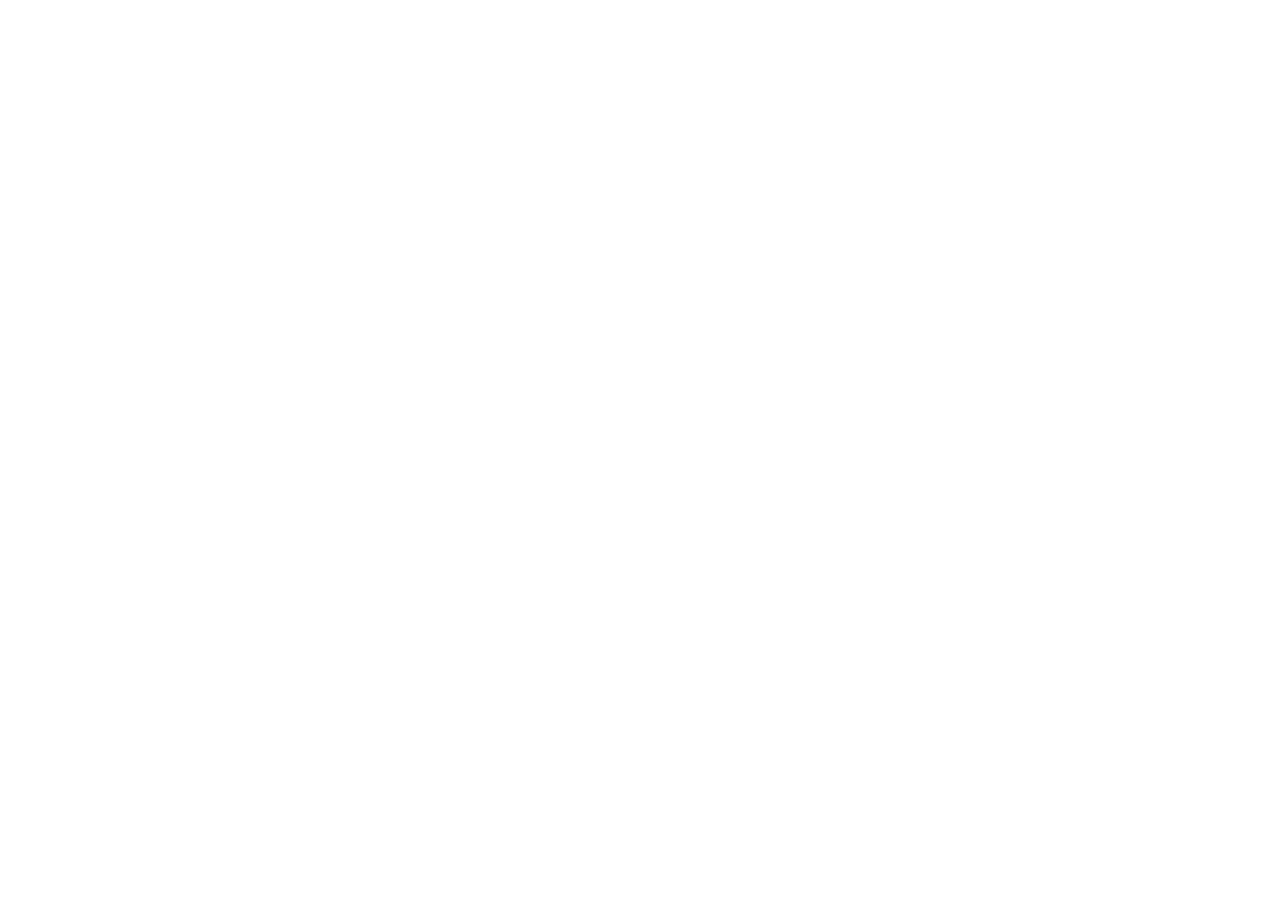
==== checkout.html @ 5972870c "third" ====
<!DOCTYPE html>
<html lang="en">
<head>
    <meta charset="UTF-8">
    <meta name="viewport" content="width=device-width, initial-scale=1.0">
    <title>checkout | Gedgets-Zone</title>
    <link rel="stylesheet" href="css/checkout.css">
    <link rel="icon" href="img/icon.png">

    <link rel="stylesheet" href="webfonts/stylesheet.css" />

    <link rel="stylesheet" href="fonts/remixicon.css">
</head>
<body>




    </body>
    </html>
---- webfonts/stylesheet.css ----
@font-face {
    font-family: 'Figtree';
    src: url('Figtree-Black.woff2') format('woff2'),
        url('Figtree-Black.woff') format('woff');
    font-weight: 900;
    font-style: normal;
    font-display: swap;
}

@font-face {
    font-family: 'Figtree';
    src: url('Figtree-LightItalic.woff2') format('woff2'),
        url('Figtree-LightItalic.woff') format('woff');
    font-weight: 300;
    font-style: italic;
    font-display: swap;
}

@font-face {
    font-family: 'Figtree';
    src: url('Figtree-SemiBoldItalic.woff2') format('woff2'),
        url('Figtree-SemiBoldItalic.woff') format('woff');
    font-weight: 600;
    font-style: italic;
    font-display: swap;
}

@font-face {
    font-family: 'Figtree';
    src: url('Figtree-Italic.woff2') format('woff2'),
        url('Figtree-Italic.woff') format('woff');
    font-weight: normal;
    font-style: italic;
    font-display: swap;
}

@font-face {
    font-family: 'Figtree';
    src: url('Figtree-ExtraBold.woff2') format('woff2'),
        url('Figtree-ExtraBold.woff') format('woff');
    font-weight: bold;
    font-style: normal;
    font-display: swap;
}

@font-face {
    font-family: 'Figtree';
    src: url('Figtree-MediumItalic.woff2') format('woff2'),
        url('Figtree-MediumItalic.woff') format('woff');
    font-weight: 500;
    font-style: italic;
    font-display: swap;
}

@font-face {
    font-family: 'Figtree';
    src: url('Figtree-Light.woff2') format('woff2'),
        url('Figtree-Light.woff') format('woff');
    font-weight: 300;
    font-style: normal;
    font-display: swap;
}

@font-face {
    font-family: 'Figtree';
    src: url('Figtree-Regular.woff2') format('woff2'),
        url('Figtree-Regular.woff') format('woff');
    font-weight: normal;
    font-style: normal;
    font-display: swap;
}

@font-face {
    font-family: 'Figtree';
    src: url('Figtree-BlackItalic.woff2') format('woff2'),
        url('Figtree-BlackItalic.woff') format('woff');
    font-weight: 900;
    font-style: italic;
    font-display: swap;
}

@font-face {
    font-family: 'Figtree';
    src: url('Figtree-Light.woff2') format('woff2'),
        url('Figtree-Light.woff') format('woff');
    font-weight: 300;
    font-style: normal;
    font-display: swap;
}

@font-face {
    font-family: 'Figtree';
    src: url('Figtree-BoldItalic.woff2') format('woff2'),
        url('Figtree-BoldItalic.woff') format('woff');
    font-weight: bold;
    font-style: italic;
    font-display: swap;
}

@font-face {
    font-family: 'Figtree';
    src: url('Figtree-Medium.woff2') format('woff2'),
        url('Figtree-Medium.woff') format('woff');
    font-weight: 500;
    font-style: normal;
    font-display: swap;
}

@font-face {
    font-family: 'Figtree';
    src: url('Figtree-Bold.woff2') format('woff2'),
        url('Figtree-Bold.woff') format('woff');
    font-weight: bold;
    font-style: normal;
    font-display: swap;
}

@font-face {
    font-family: 'Figtree';
    src: url('Figtree-LightItalic.woff2') format('woff2'),
        url('Figtree-LightItalic.woff') format('woff');
    font-weight: 300;
    font-style: italic;
    font-display: swap;
}

@font-face {
    font-family: 'Figtree';
    src: url('Figtree-SemiBold.woff2') format('woff2'),
        url('Figtree-SemiBold.woff') format('woff');
    font-weight: 600;
    font-style: normal;
    font-display: swap;
}

@font-face {
    font-family: 'Figtree';
    src: url('Figtree-ExtraBoldItalic.woff2') format('woff2'),
        url('Figtree-ExtraBoldItalic.woff') format('woff');
    font-weight: bold;
    font-style: italic;
    font-display: swap;
}

@font-face {
    font-family: 'Inter';
    src: url('Inter-Italic.woff2') format('woff2'),
        url('Inter-Italic.woff') format('woff');
    font-weight: normal;
    font-style: italic;
    font-display: swap;
}

@font-face {
    font-family: 'Inter';
    src: url('Inter-Regular.woff2') format('woff2'),
        url('Inter-Regular.woff') format('woff');
    font-weight: normal;
    font-style: normal;
    font-display: swap;
}

@font-face {
    font-family: 'Inter 18pt';
    src: url('Inter18pt-BoldItalic.woff2') format('woff2'),
        url('Inter18pt-BoldItalic.woff') format('woff');
    font-weight: bold;
    font-style: italic;
    font-display: swap;
}

@font-face {
    font-family: 'Inter 18pt';
    src: url('Inter18pt-Bold.woff2') format('woff2'),
        url('Inter18pt-Bold.woff') format('woff');
    font-weight: bold;
    font-style: normal;
    font-display: swap;
}

@font-face {
    font-family: 'Inter 18pt';
    src: url('Inter18pt-Black.woff2') format('woff2'),
        url('Inter18pt-Black.woff') format('woff');
    font-weight: 900;
    font-style: normal;
    font-display: swap;
}

@font-face {
    font-family: 'Inter 18pt';
    src: url('Inter18pt-ExtraBold.woff2') format('woff2'),
        url('Inter18pt-ExtraBold.woff') format('woff');
    font-weight: bold;
    font-style: normal;
    font-display: swap;
}

@font-face {
    font-family: 'Inter 18pt';
    src: url('Inter18pt-BlackItalic.woff2') format('woff2'),
        url('Inter18pt-BlackItalic.woff') format('woff');
    font-weight: 900;
    font-style: italic;
    font-display: swap;
}

@font-face {
    font-family: 'Inter 18pt';
    src: url('Inter18pt-ExtraLightItalic.woff2') format('woff2'),
        url('Inter18pt-ExtraLightItalic.woff') format('woff');
    font-weight: 200;
    font-style: italic;
    font-display: swap;
}

@font-face {
    font-family: 'Inter 18pt';
    src: url('Inter18pt-ExtraBoldItalic.woff2') format('woff2'),
        url('Inter18pt-ExtraBoldItalic.woff') format('woff');
    font-weight: bold;
    font-style: italic;
    font-display: swap;
}

@font-face {
    font-family: 'Inter 18pt';
    src: url('Inter18pt-ExtraLight.woff2') format('woff2'),
        url('Inter18pt-ExtraLight.woff') format('woff');
    font-weight: 200;
    font-style: normal;
    font-display: swap;
}

@font-face {
    font-family: 'Inter 18pt';
    src: url('Inter18pt-Italic.woff2') format('woff2'),
        url('Inter18pt-Italic.woff') format('woff');
    font-weight: normal;
    font-style: italic;
    font-display: swap;
}

@font-face {
    font-family: 'Inter 18pt';
    src: url('Inter18pt-LightItalic.woff2') format('woff2'),
        url('Inter18pt-LightItalic.woff') format('woff');
    font-weight: 300;
    font-style: italic;
    font-display: swap;
}

@font-face {
    font-family: 'Inter 18pt';
    src: url('Inter18pt-Light.woff2') format('woff2'),
        url('Inter18pt-Light.woff') format('woff');
    font-weight: 300;
    font-style: normal;
    font-display: swap;
}

@font-face {
    font-family: 'Inter 18pt';
    src: url('Inter18pt-Medium.woff2') format('woff2'),
        url('Inter18pt-Medium.woff') format('woff');
    font-weight: 500;
    font-style: normal;
    font-display: swap;
}
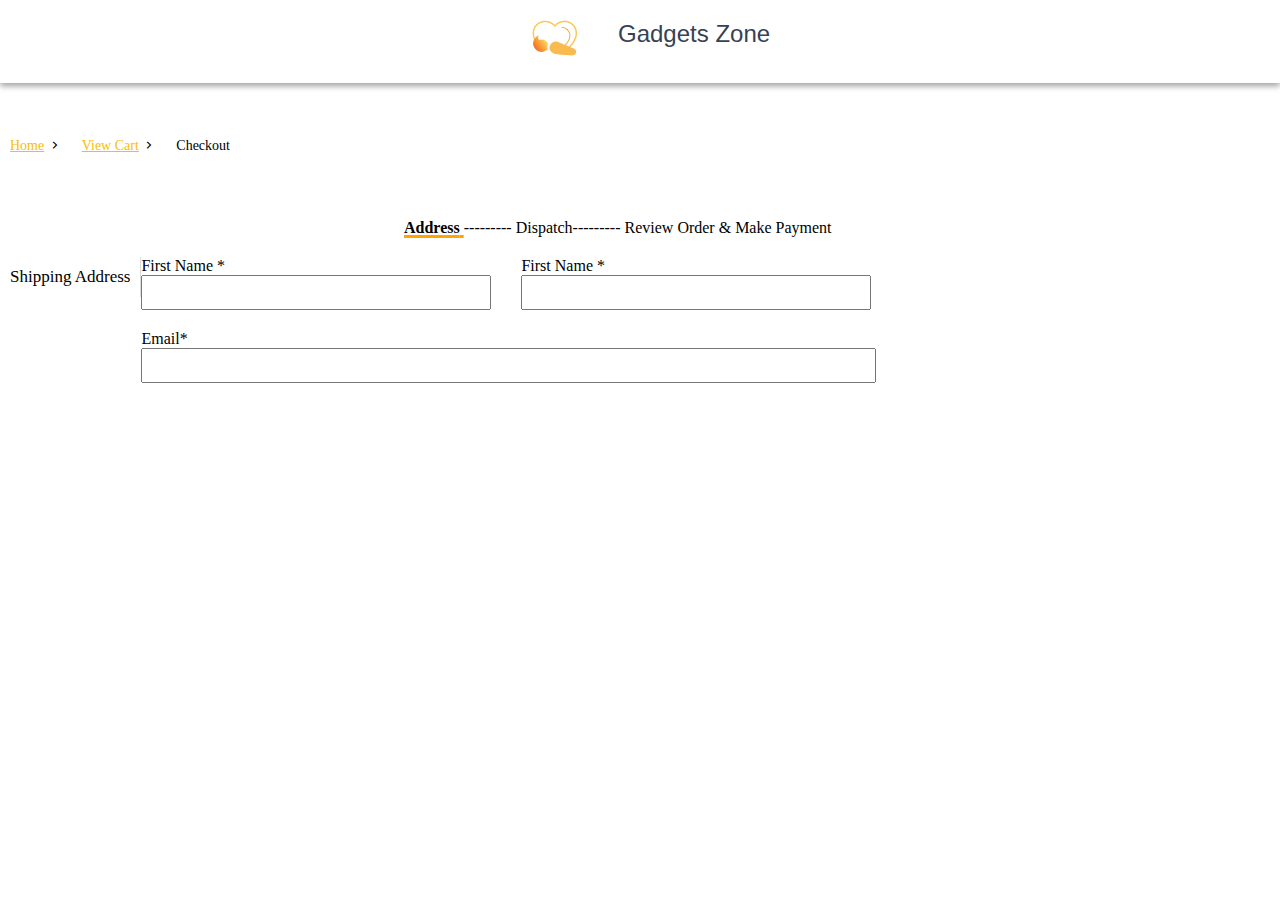
==== commit 96fa60ba: "four" ====
--- a/checkout.html
+++ b/checkout.html
@@ -12,6 +12,78 @@
     <link rel="stylesheet" href="fonts/remixicon.css">
 </head>
 <body>
+    <!-- header section started -->
+
+    <header>
+        <div class="navbar">
+            <div class="logo">
+                <img src="imgs/logo.png" alt="">
+            </div>
+            <div class="text">
+                Gadgets Zone
+            </div>
+        </div>
+
+    </header>
+
+    <!-- menu section started -->
+     <section>
+        <div class="container-menu">
+            <div class="menu">
+                <a href="index.html" target="_black" class="t-color">Home</a>
+                <i class="ri-arrow-right-s-line"></i>
+            </div>
+            <div class="menu">
+                <a href="cart.html" target="_black"  class="t-color">View Cart</a>
+                <i class="ri-arrow-right-s-line"></i>
+            </div>
+            <div class="menu">
+                <a>Checkout</a>
+            </div>
+        </div>
+     </section>
+<!-- traking section -->
+ <section>
+       <div class="container-track">
+           <div class="track">
+               <u><b><a class="black">Address</a> </b></u> ---------
+               <a>Dispatch</a>---------
+               <a>Review Order & Make Payment</a>
+           </div>
+
+</div>
+</section>
+
+<!-- information section started -->
+ <section>
+    <div class="container-info">
+        <div class="shipping">
+            <p>Shipping Address</p>
+        </div>
+        <form>
+            <div class="main-box">
+                <div class="sub-box">
+                    <label>First Name *</label>
+                    <br />
+                    <input type="name" />
+                </div>
+                <div class="sub-box">
+                    <label>First Name *</label>
+                    <br />
+                    <input type="name" />
+                </div>
+                </div>
+                <div class="main-box">
+                    <div class="box-email">
+                        <label>Email*</label>
+                        <br />
+                        <input class="mail" type="Email" />
+                    </div>
+                </div>
+
+        </form>
+    </div>
+ </section>
 
 
 
--- a/css/checkout.css
+++ b/css/checkout.css
@@ -0,0 +1,118 @@
+*{
+    box-sizing: border-box;
+    margin: 0;
+    padding: 0;
+
+}
+
+.navbar{
+    width: 100%;
+    display: flex;
+    flex-wrap: wrap;
+    box-shadow: rgba(0, 0, 0, 0.16) 0px 3px 6px, rgba(0, 0, 0, 0.23) 0px 3px 6px;
+}
+
+.logo{
+    margin-left: 40%;
+    padding: 20px;
+    font-size: 30px;
+}
+
+.text{
+   
+    font-family: 'Nunito',sans-serif;
+    font-size: 24px;
+    padding: 20px;
+    color: #364253;
+}
+
+.container-menu{
+    max-width:1320px;
+    margin:auto;
+    display:flex;
+    flex-wrap:wrap;
+}
+.menu{
+    display: inline-block;
+    padding: 10px;
+    margin-top: 45px;
+    font-family: "Source Sans Pro";
+    font-size: 14px;
+    /* border: solid #636f7c; */
+}
+.t-color{
+    color: #FDBD00;
+
+}
+.container-track{
+    max-width: 1320px;
+    margin: auto;
+    display: flex;
+    flex-wrap: wrap;
+}
+
+.black{
+    font-family: "Roboto Slab", serif;
+
+}
+u{
+    text-decoration-color: orange;
+   text-decoration-thickness: 3px;
+
+}
+.track{
+    font-family: "Roboto Slab", serif;
+    margin-top: 35px;
+    padding: 20px;
+    margin-left: 30%;
+
+}
+.container-info{
+    max-width:1320px;
+    margin:auto;
+    display: flex;
+    flex-wrap: wrap;
+
+}
+   .shipping{
+
+    border-right: 1px solid gainsboro;
+    height: 100%;
+    max-width:800px;
+    padding: 10px;
+    margin-bottom: 70px;
+    font-family: "Source Sans Pro";
+    font-size: 17px;
+   }
+   .shipping label{
+    padding-bottom:10px
+}
+.main-box{
+   
+    display: flex;
+    flex-wrap: wrap ;
+    padding-bottom: 20px;
+}
+
+.sub-box{
+    display:inline-block;
+    display: flex;
+    flex-wrap: wrap;
+    max-width: 380px;
+}
+input{
+    width: 350px;
+    height: 35px;
+    display: flex;
+    flex-wrap: wrap;
+}
+.box-mail{
+   
+    margin-top: 15px;
+    
+}
+
+.mail{
+    width: 735px;
+    height: 35px;
+}
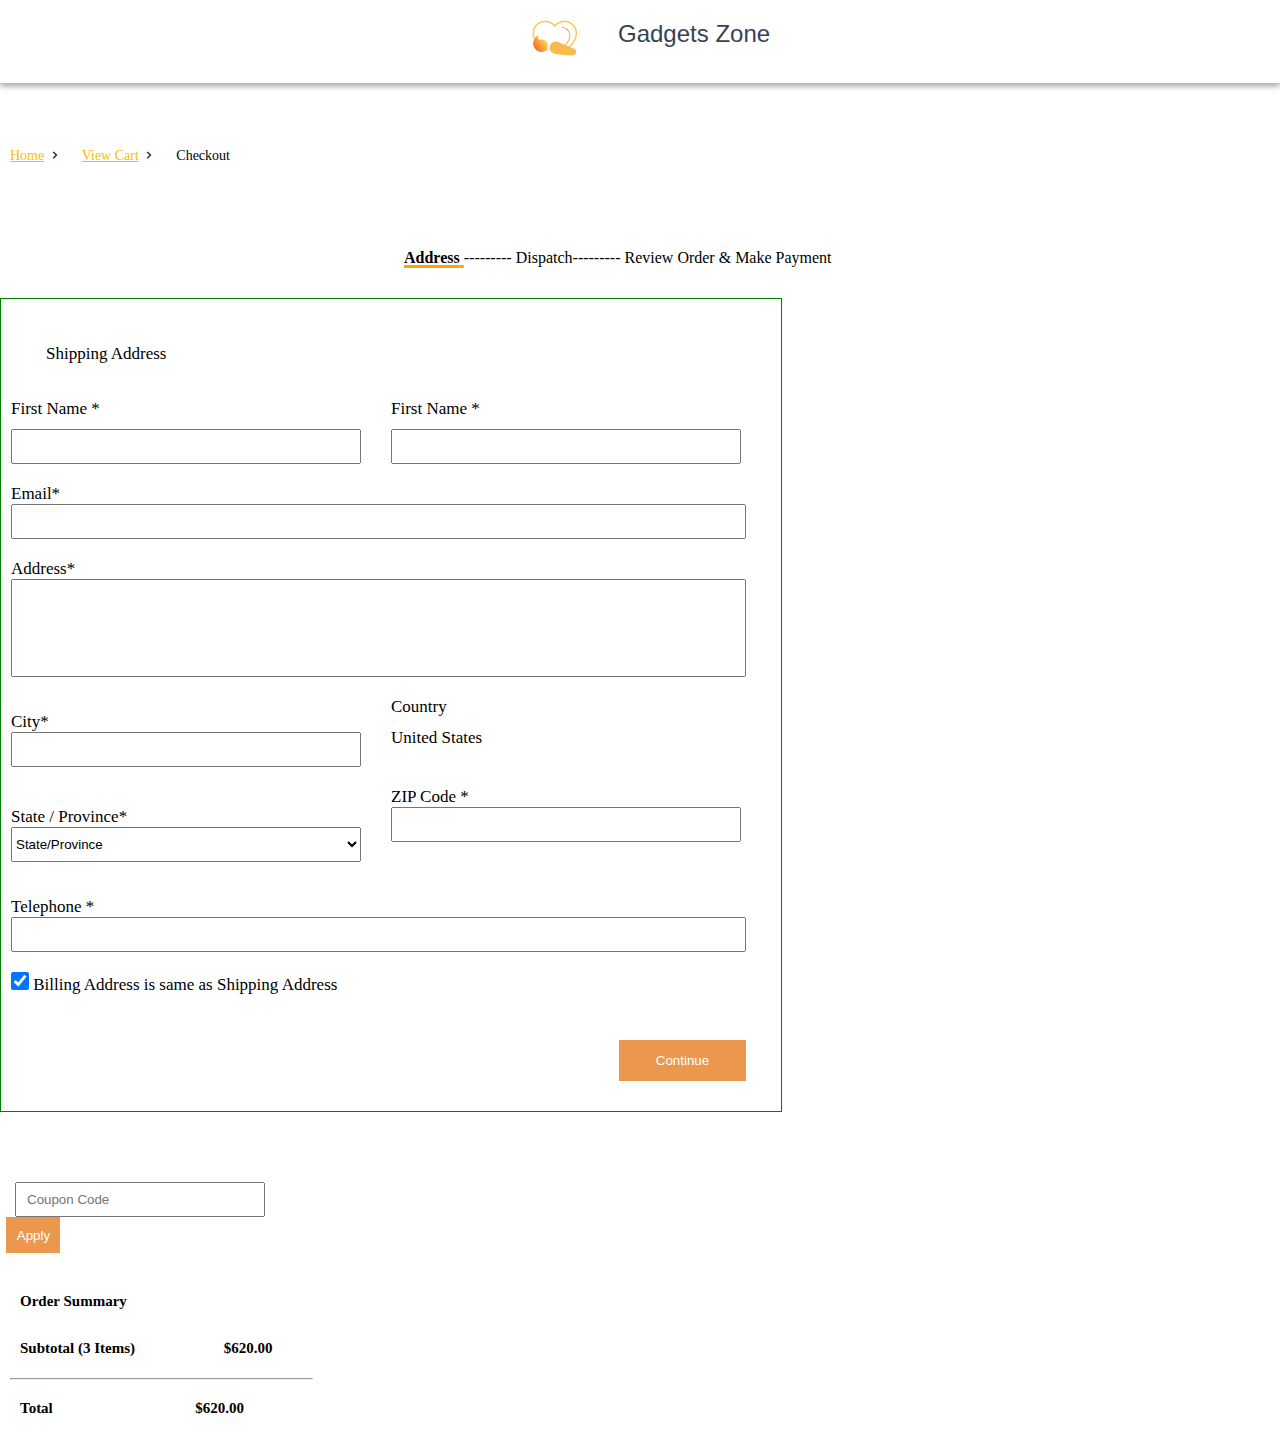
==== commit 302f2df7: "five" ====
--- a/checkout.html
+++ b/checkout.html
@@ -59,7 +59,7 @@
     <div class="container-info">
         <div class="shipping">
             <p>Shipping Address</p>
-        </div>
+        <div>
         <form>
             <div class="main-box">
                 <div class="sub-box">
@@ -80,9 +80,106 @@
                         <input class="mail" type="Email" />
                     </div>
                 </div>
+                <div class="main-box">
+                    <div class="box-address">
+                        <label>Address*</label>
+                        <br />
+                        <input class="address" type="Email" />
+                    </div>
+                </div>
+
+                <div class="main-box">
+                    <div class="box-city">
+                        <label>City*</label>
+                        <br />
+                        <input type="name" />
+                    </div>
+                    <div class="box-cty">
+                        <label>Country</label>
+                        <br />
+                        <a>United States</a>
+
+                    </div>
+                </div>
+                <div class="main-box">
+
+                    <div class="box-state">
+                        <label>State / Province*</label>
+                        <br />
+                        <select class="input">
+                            <option>State/Province</option>
+                            <option>California</option>
+                            <option>Florida</option>
+                            <option>Georgia</option>
+                            <option>New Maxico</option>
+                            <option>New York</option>
+                            <option>North Carolina </option>
+                        </select>
+                    </div>
+
+                    <div class="box-code">
+                        <label> ZIP Code *</label>
+                        <br />
+                        <input type="name" />
+
+                    </div>
+
+                </div>
+                <div class="main-box">
+                    <div class="box-mail">
+                        <label>Telephone *</label>
+                        <br />
+                        <input class="mail" type="Email" />
+                    </div>
+                </div>
+
+
+                <div class="main-box">
+                    <div class="box-check">
+                        <input class="check" type="checkbox" checked />
+                        Billing Address is same as Shipping Address
+                    </div>
+                </div>
+
+
+                <div class="main-box">
+                    <button class="conti">Continue</button>
+                </div>
+
+
 
         </form>
     </div>
+    </div>
+
+    <div class="summary">
+        <div class="sub-sum">
+            <div class="b-Apply">
+                <input class="cc" type="code" placeholder="Coupon Code" />
+                <button class="app">Apply</button>
+
+                <div class="order">
+                    <h3>Order Summary</h3>
+                    <h3>Subtotal (3 Items)
+                        <a class="pr">$620.00</a>
+
+                    </h3>
+                    <hr />
+
+
+                    <h3>Total
+                        <a class="price">$620.00</a>
+
+                    </h3>
+
+                </div>
+
+
+            </div>
+
+        </div>
+    </div>
+</div>
  </section>
 
 
--- a/css/checkout.css
+++ b/css/checkout.css
@@ -83,9 +83,10 @@
     margin-bottom: 70px;
     font-family: "Source Sans Pro";
     font-size: 17px;
+    border:1px solid green;
    }
    .shipping label{
-    padding-bottom:10px
+    padding-bottom:10px;
 }
 .main-box{
    
@@ -116,3 +117,138 @@
     width: 735px;
     height: 35px;
 }
+p{
+    padding: 35px;
+  
+}
+.address{
+    width: 735px;
+    height: 98px;
+}
+
+.box-city{
+    display:inline-block;
+    margin-top: 15px;
+    width: 380px;
+}
+
+.box-cty{
+    display:inline-block;
+   
+}
+
+a{
+    line-height: 2.5;
+}
+
+.box-state{
+    display:inline-block;
+    width: 380px;
+    margin-top: 20px;
+}
+.box-code{
+    display:inline-block;
+}
+
+.input{
+    width: 350px;
+    height: 35px;
+}
+
+
+
+.check{
+    height: 18px;
+    width: 18px;
+    display: inline-block;
+}
+
+.conti{
+        width: 127px;
+        height: 41px;
+       background-color: #eb974e;
+        color:white;
+        border: none;
+        margin-top: 25px;
+        margin-left: 80%;
+       
+}
+
+.conti:hover{
+    background-color: darkorange;
+}
+
+.summary{
+    
+   
+    width:515px;
+   
+    display: flex;
+    flex-wrap: wrap;
+   
+}
+
+.subb-sum{
+   
+    display: flex;
+    flex-wrap: wrap;
+   
+    width: 100%;
+    margin-top: 90px;
+    
+}
+
+.b-apply{
+
+      position: sticky;
+      top:90px; 
+      height: fit-content;
+    width: 100%;
+    padding: 20px;
+   
+}
+
+.order{
+ 
+    padding: 10px;
+    margin-top: 20px;
+   
+}
+
+.cc{
+    max-width: 250px;
+    height: 35px;
+    padding: 10px;
+    margin-left: 15px;
+    display: inline-block;
+}
+
+.app{
+    width: 54px;
+    height: 36px;
+
+    margin-left: 2%;
+    background-color: #eb974e;
+    color: white;
+    border: none;
+    padding: 10px;
+}
+
+.app:hover{
+     background-color: darkorange;
+}
+
+
+
+h3{
+    font-size: 15px;
+    padding: 10px;
+}
+
+.pr{
+    margin-left: 30%;
+}
+
+.price{
+    margin-left: 49%;
+}
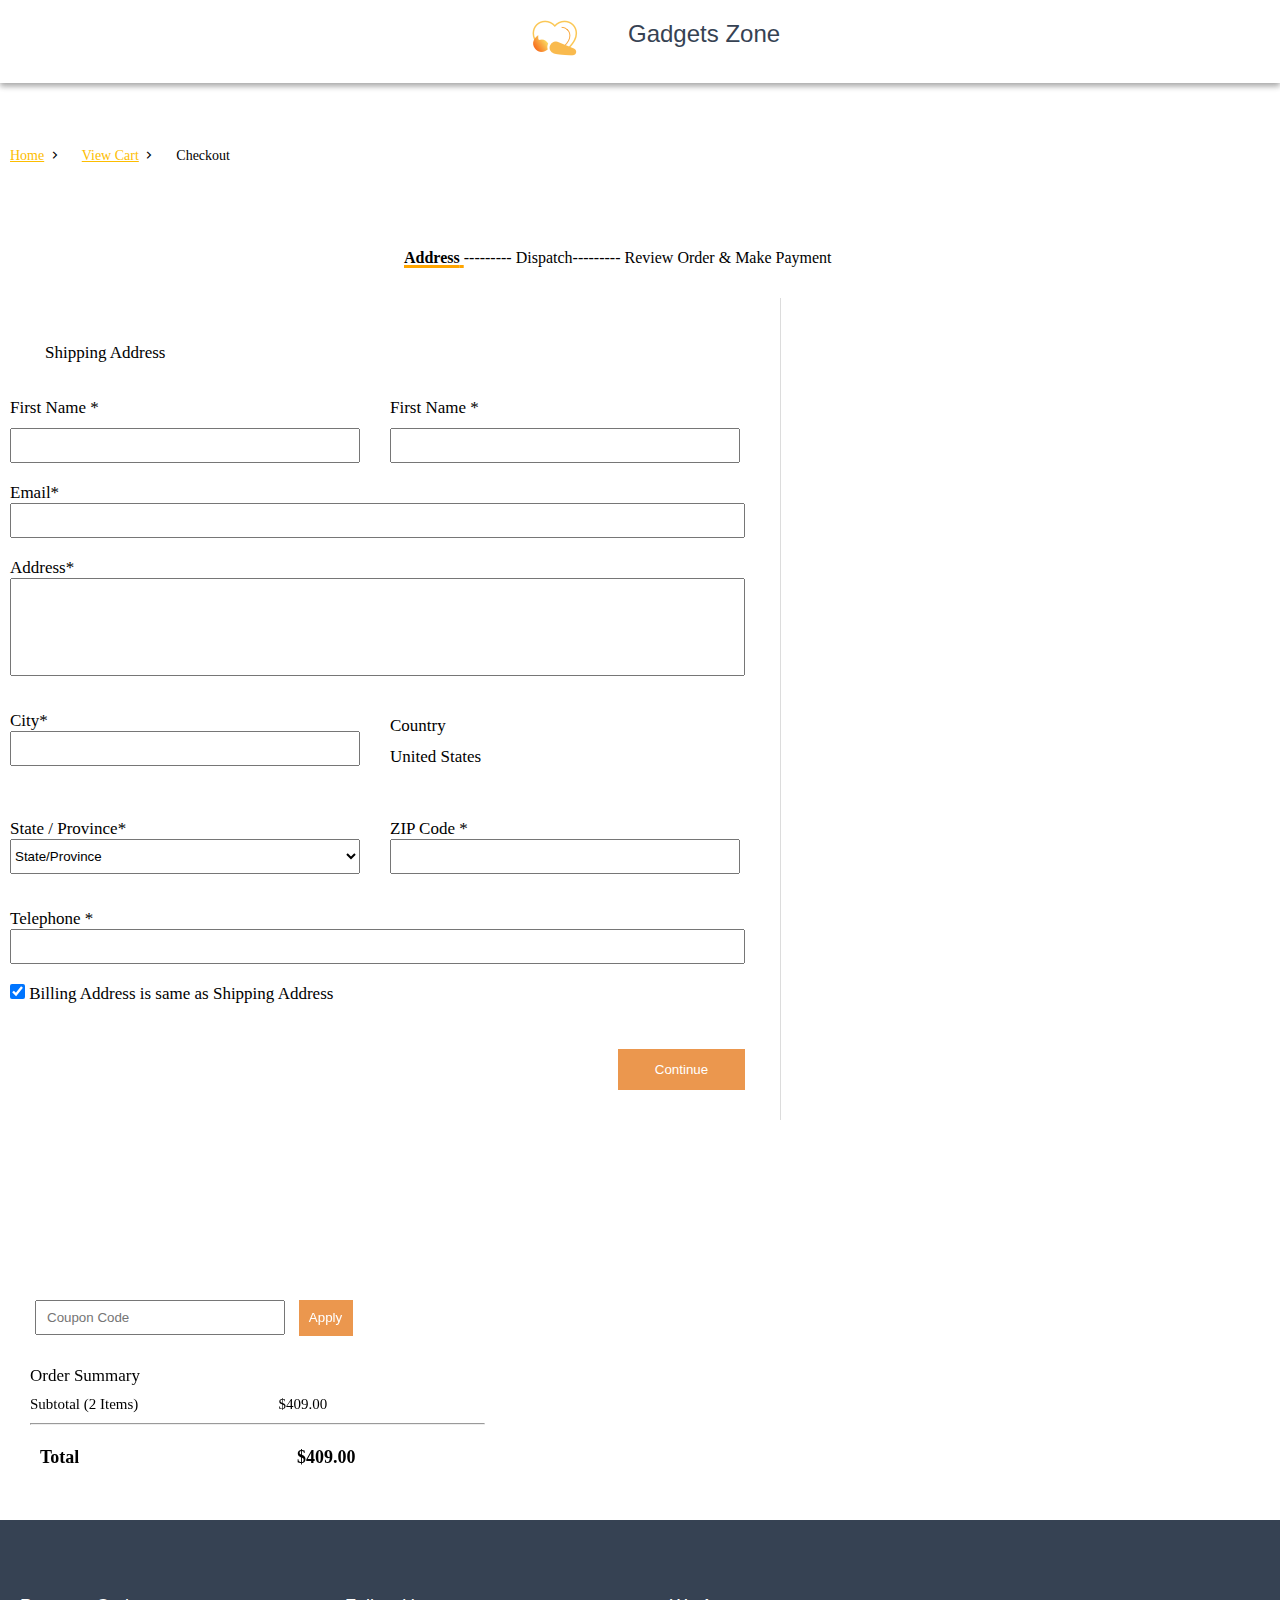
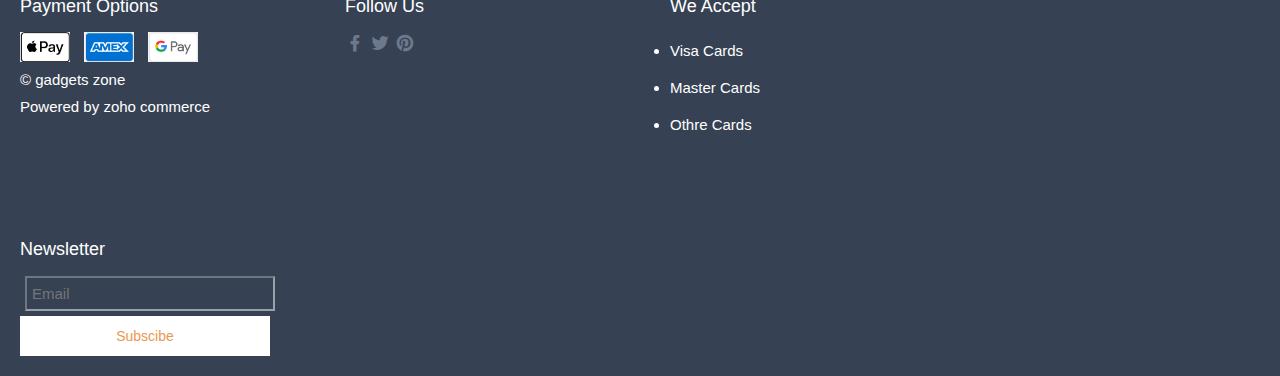
==== commit f1500cca: "last" ====
--- a/checkout.html
+++ b/checkout.html
@@ -58,7 +58,7 @@
  <section>
     <div class="container-info">
         <div class="shipping">
-            <p>Shipping Address</p>
+            <p class="shipping-add">Shipping Address</p>
         <div>
         <form>
             <div class="main-box">
@@ -159,16 +159,14 @@
                 <button class="app">Apply</button>
 
                 <div class="order">
-                    <h3>Order Summary</h3>
-                    <h3>Subtotal (3 Items)
-                        <a class="pr">$620.00</a>
-
-                    </h3>
+                    <p class="sum">Order Summary</p>
+                    <p class="total">Subtotal (2 Items)
+                        <a class="pr">$409.00</a>
+
+                    </p>
                     <hr />
-
-
-                    <h3>Total
-                        <a class="price">$620.00</a>
+                     <h3 class="pp">Total
+                        <a class="price">$409.00</a>
 
                     </h3>
 
@@ -181,6 +179,54 @@
     </div>
 </div>
  </section>
+ <!-- footer started -->
+ <footer class="footer">
+    <div class="container8">
+        <div class="b-footer">
+            <div class="box-pay">
+                <h4 class="h-pay">Payment Options</h4>
+                <img src="imgs/pay.png" height="30px" width="50px" />
+                <img src="imgs/amex.png" alt="" height="30px" width="50px">
+                <img src="imgs/gpay.png" alt="" height="30px" width="50px">
+                <p class="footer-text p">&copy; gadgets zone</p>
+                <p class="footer-text p">Powered by zoho commerce</p>
+
+            </div>
+
+        </div>
+        <div class="b-footer">
+            <div class="box-pay">
+                <h4 class="h-pay">Follow Us</h4>
+                <div class="icon">
+                    <i class="ri-facebook-fill"></i>
+                    <i class="ri-twitter-fill"></i>
+                    <i class="ri-pinterest-fill"></i>
+                </div>
+            </div>
+            </div>
+            <div class="b-footer">
+                <div class="box-pay">
+                    <h4 class="h-pay">We Accept</h4>
+                    <ul class="footer-text">
+                        <li class="type1">Visa Cards</li>
+                        <li class="type1">Master Cards</li>
+                        <li class="type1">Othre Cards</li>
+                    </ul>
+                </div>
+        </div>
+
+        <div class="b-footer">
+            <div class="box-pay">
+                <h4 class="h-pay">Newsletter</h4>
+            
+                    <input class="footer-email" type="email" placeholder="Email">
+                        <button class="subscibe">Subscibe</button>
+                </div>
+            </div>
+    </div>
+    </div>
+
+ </footer>
 
 
 
--- a/css/checkout.css
+++ b/css/checkout.css
@@ -83,7 +83,7 @@
     margin-bottom: 70px;
     font-family: "Source Sans Pro";
     font-size: 17px;
-    border:1px solid green;
+    /* border:1px solid green; */
    }
    .shipping label{
     padding-bottom:10px;
@@ -117,7 +117,7 @@
     width: 735px;
     height: 35px;
 }
-p{
+.shipping-add{
     padding: 35px;
   
 }
@@ -134,6 +134,7 @@
 
 .box-cty{
     display:inline-block;
+    margin-top: 20px;
    
 }
 
@@ -148,6 +149,7 @@
 }
 .box-code{
     display:inline-block;
+    margin-top: 20px;
 }
 
 .input{
@@ -158,8 +160,8 @@
 
 
 .check{
-    height: 18px;
-    width: 18px;
+    height: 15px;
+    width: 15px;
     display: inline-block;
 }
 
@@ -188,7 +190,7 @@
    
 }
 
-.subb-sum{
+.sub-sum{
    
     display: flex;
     flex-wrap: wrap;
@@ -198,7 +200,7 @@
     
 }
 
-.b-apply{
+.b-Apply{
 
       position: sticky;
       top:90px; 
@@ -247,8 +249,99 @@
 
 .pr{
     margin-left: 30%;
+    font-size: 15px;
 }
 
 .price{
     margin-left: 49%;
-}
+   
+}
+.sum{
+    font-size: 17px;
+}
+.total{
+    font-size:15px;
+}
+.pp{
+    font-size: 18px;
+}
+/* footer */
+.footer{
+    background-color: #364253;
+}
+.container8{
+    max-width:1320px;
+    margin: auto;
+    display: flex;
+    flex-wrap: wrap;
+    /* border: 1px solid green; */
+   
+}
+.b-footer{
+    width: 325px;
+    height: 100%;
+    padding: 20px;
+    /* border: 1px solid red;  */
+}
+.box-pay{
+    /* border: 1px solid white; */
+    width:250px;
+    margin-top: 50px;
+
+}
+.h-pay{
+    font-family: 'Lato', sans-serif;
+    font-size: 18px;
+    font-weight: normal;
+    line-height: 1.8;
+    color: #ffffff;
+    text-align: left;
+    margin-bottom: 10px;
+   
+}
+img{
+    margin-right: 10px;
+}
+.footer-text{
+    color: #ffffff;
+    font-family: 'Lato', sans-serif;
+    font-size: 15px;
+    line-height: 1.8;
+ 
+}
+.type1{
+    list-style-type: disc;
+    padding: 5px 0;
+}
+.icon{
+    color:#6C798B;
+    font-size: 20px;
+}
+.footer-email{
+    background: transparent;
+    border-color: RGBA(255, 255, 255, 0.5);
+    color: #ffffff;
+    width: 100%;
+    margin: 5px;
+    padding: 10px 5px;
+    font-size: 15px;
+}
+.subscibe{
+    background-color: #ffffff;
+    color: #EB984E;
+    border-color: transparent;
+    width: 100%;
+    font-size: 14px;
+    padding: 10px 25px;
+}
+.height{
+    color: #6C798B;
+    font-family: 'Lato', sans-serif;
+    font-size: 15px;
+    line-height: 1.8;
+}
+
+
+        
+
+        
